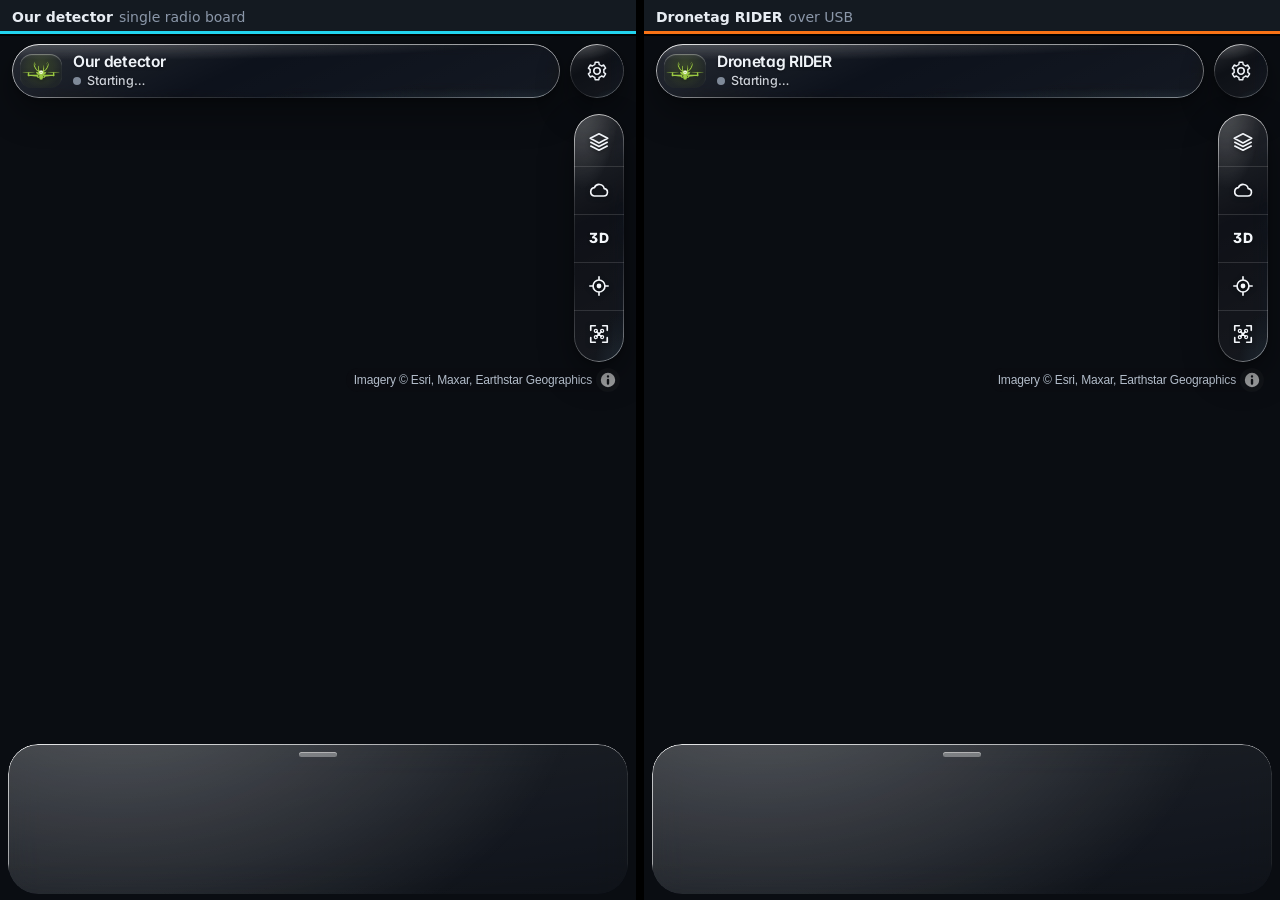
==== web/compare.html @ 3ce41517 "iPhone page: screens 2611111534 Co-Authored-By: Claude Opus 5.5 <noreply@anthropic.com>" ====
<!doctype html>
<html lang="en"><head><meta charset="utf-8"><meta name="viewport" content="width=device-width, initial-scale=1">
<title>Detector Comparison</title>
<style>
  :root { --bg: #0b0f14; --panel: #141a21; --text: #e8edf3; --muted: #8b97a9; --line: rgba(255, 255, 255, .1); }
  html, body { margin: 0; height: 100%; background: var(--bg); color: var(--text); font: 600 13px Inter, system-ui, sans-serif; }
  main { display: flex; height: 100%; }
  .col { flex: 1; min-width: 0; display: flex; flex-direction: column; }
  .col + .col { border-left: 8px solid #000; }   /* a solid black bar between the two phones (Jason: "it just looks like one big map") */
  .col h2 { margin: 0; padding: 9px 12px; font-size: 14px; background: var(--panel); border-bottom: 2px solid #000; }
  .col:first-child h2 { box-shadow: inset 0 -3px 0 #22d3ee; }
  .col + .col h2 { box-shadow: inset 0 -3px 0 #f97316; }
  .col h2 span { color: var(--muted); font-weight: 500; margin-left: 6px; }
  iframe { flex: 1; width: 100%; border: 0; }
</style></head>
<body><main>
  <div class="col"><h2>Our detector<span>single radio board</span></h2><iframe src="index.html?live=board" title="Our detector"></iframe></div>
  <div class="col"><h2>Dronetag RIDER<span>over USB</span></h2><iframe src="index.html?live=rider" title="Dronetag RIDER"></iframe></div>
</main></body></html>
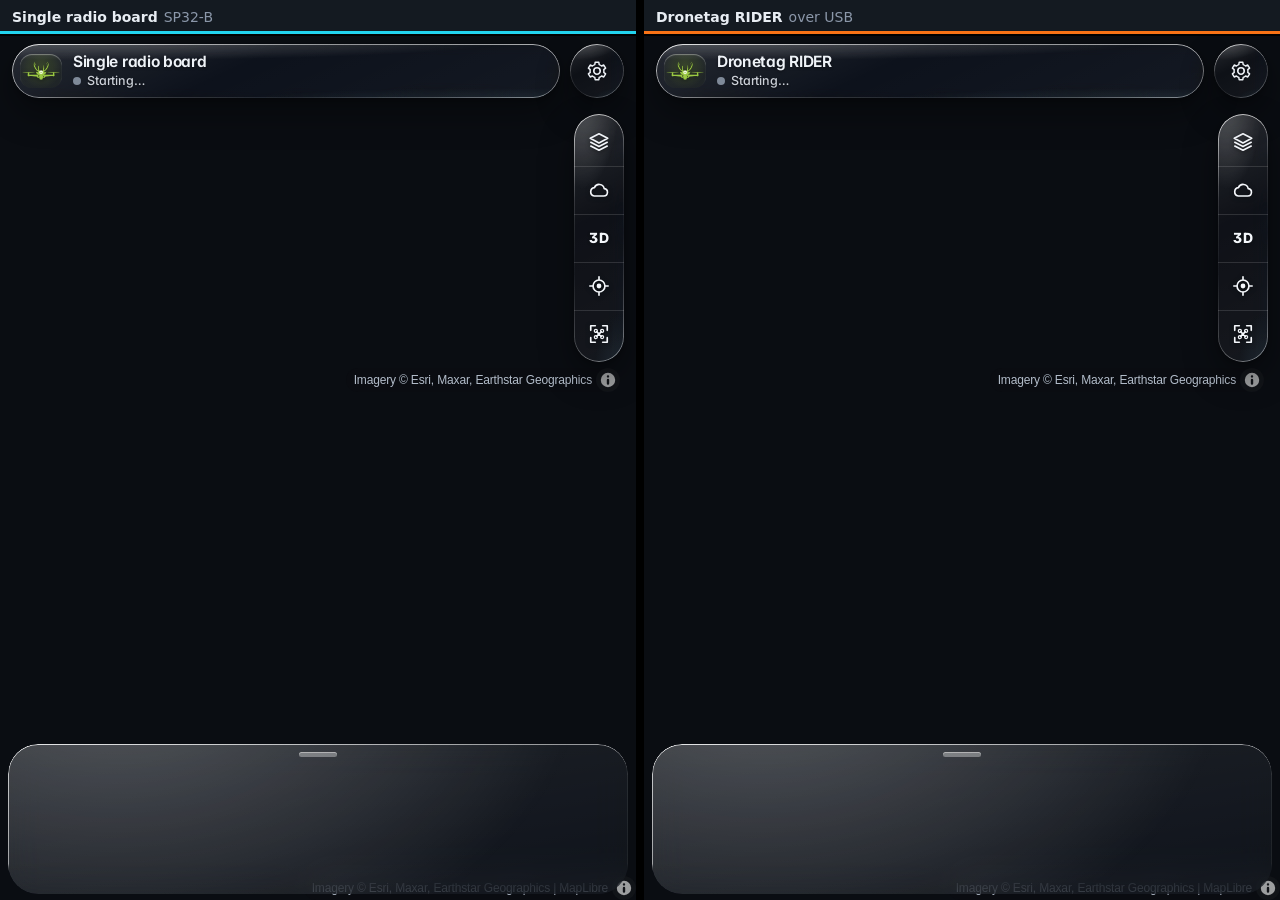
==== commit 078f3072: "iPhone page: screens 2611181319 History squashed to remove personal data." ====
--- a/web/compare.html
+++ b/web/compare.html
@@ -13,7 +13,22 @@
   .col h2 span { color: var(--muted); font-weight: 500; margin-left: 6px; }
   iframe { flex: 1; width: 100%; border: 0; }
 </style></head>
-<body><main>
-  <div class="col"><h2>Our detector<span>single radio board</span></h2><iframe src="index.html?live=board" title="Our detector"></iframe></div>
-  <div class="col"><h2>Dronetag RIDER<span>over USB</span></h2><iframe src="index.html?live=rider" title="Dronetag RIDER"></iframe></div>
-</main></body></html>
+<body><main></main>
+<script>
+// Which detectors, side by side: compare.html?show=board,triple,rider (any of them, in that order), or the older
+// ?a=board&b=triple; default board vs rider. Ids are the live_bridge.py names.
+const q = new URLSearchParams(location.search);
+const T = { board: ['Single radio board', 'SP32-B'], triple: ['Three-radio board', '3 x ESP32-C5'], rider: ['Dronetag RIDER', 'over USB'] };
+const ids = q.get('show') ? q.get('show').split(',') : [q.get('a') || 'board', q.get('b') || 'rider'];
+const COLORS = ['#22d3ee', '#f97316', '#a3e635', '#e879f9'];
+const main = document.querySelector('main');
+ids.forEach((id, i) => {
+  const [name, sub] = T[id] || [id, ''];
+  const col = document.createElement('div'); col.className = 'col';
+  col.innerHTML = '<h2>' + name + (sub ? '<span>' + sub + '</span>' : '') + '</h2><iframe></iframe>';
+  col.querySelector('h2').style.boxShadow = 'inset 0 -3px 0 ' + COLORS[i % COLORS.length];
+  const f = col.querySelector('iframe'); f.title = name; f.src = 'index.html?live=' + encodeURIComponent(id);
+  main.appendChild(col);
+});
+</script>
+</body></html>
